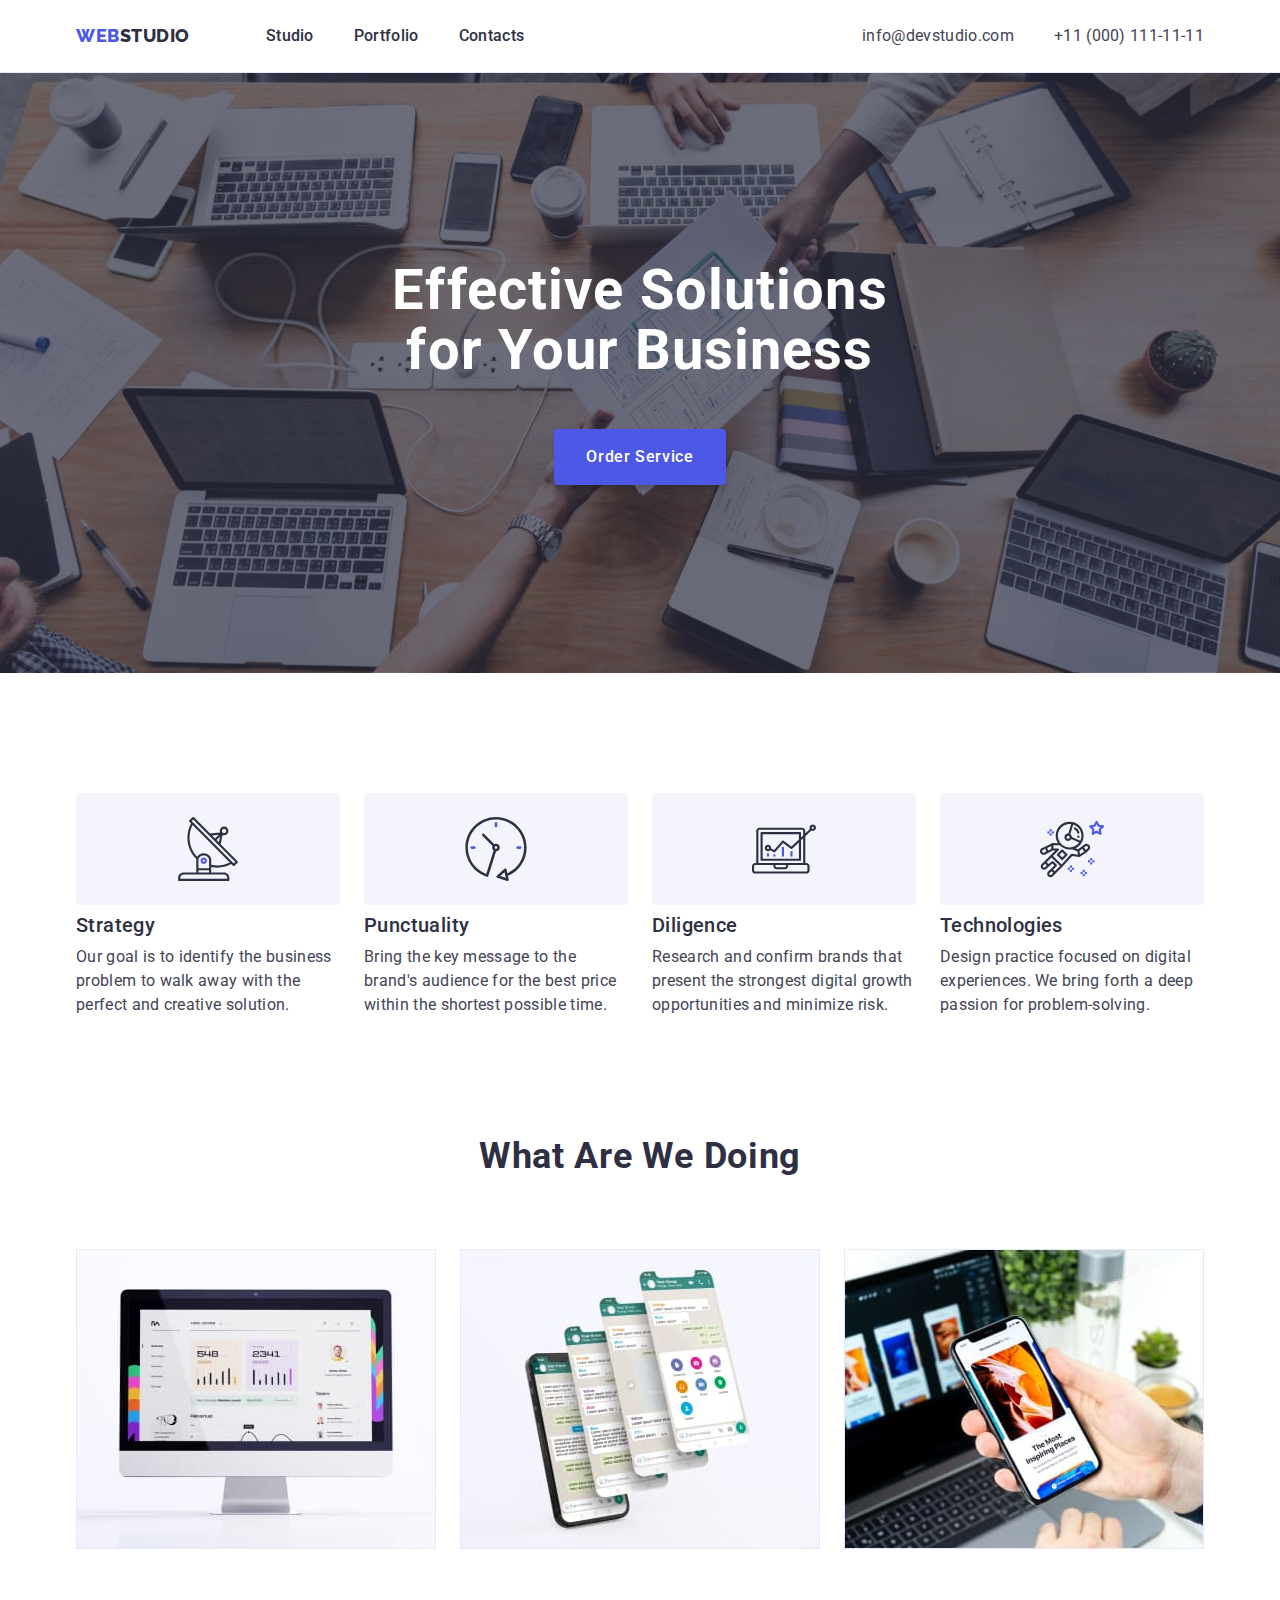
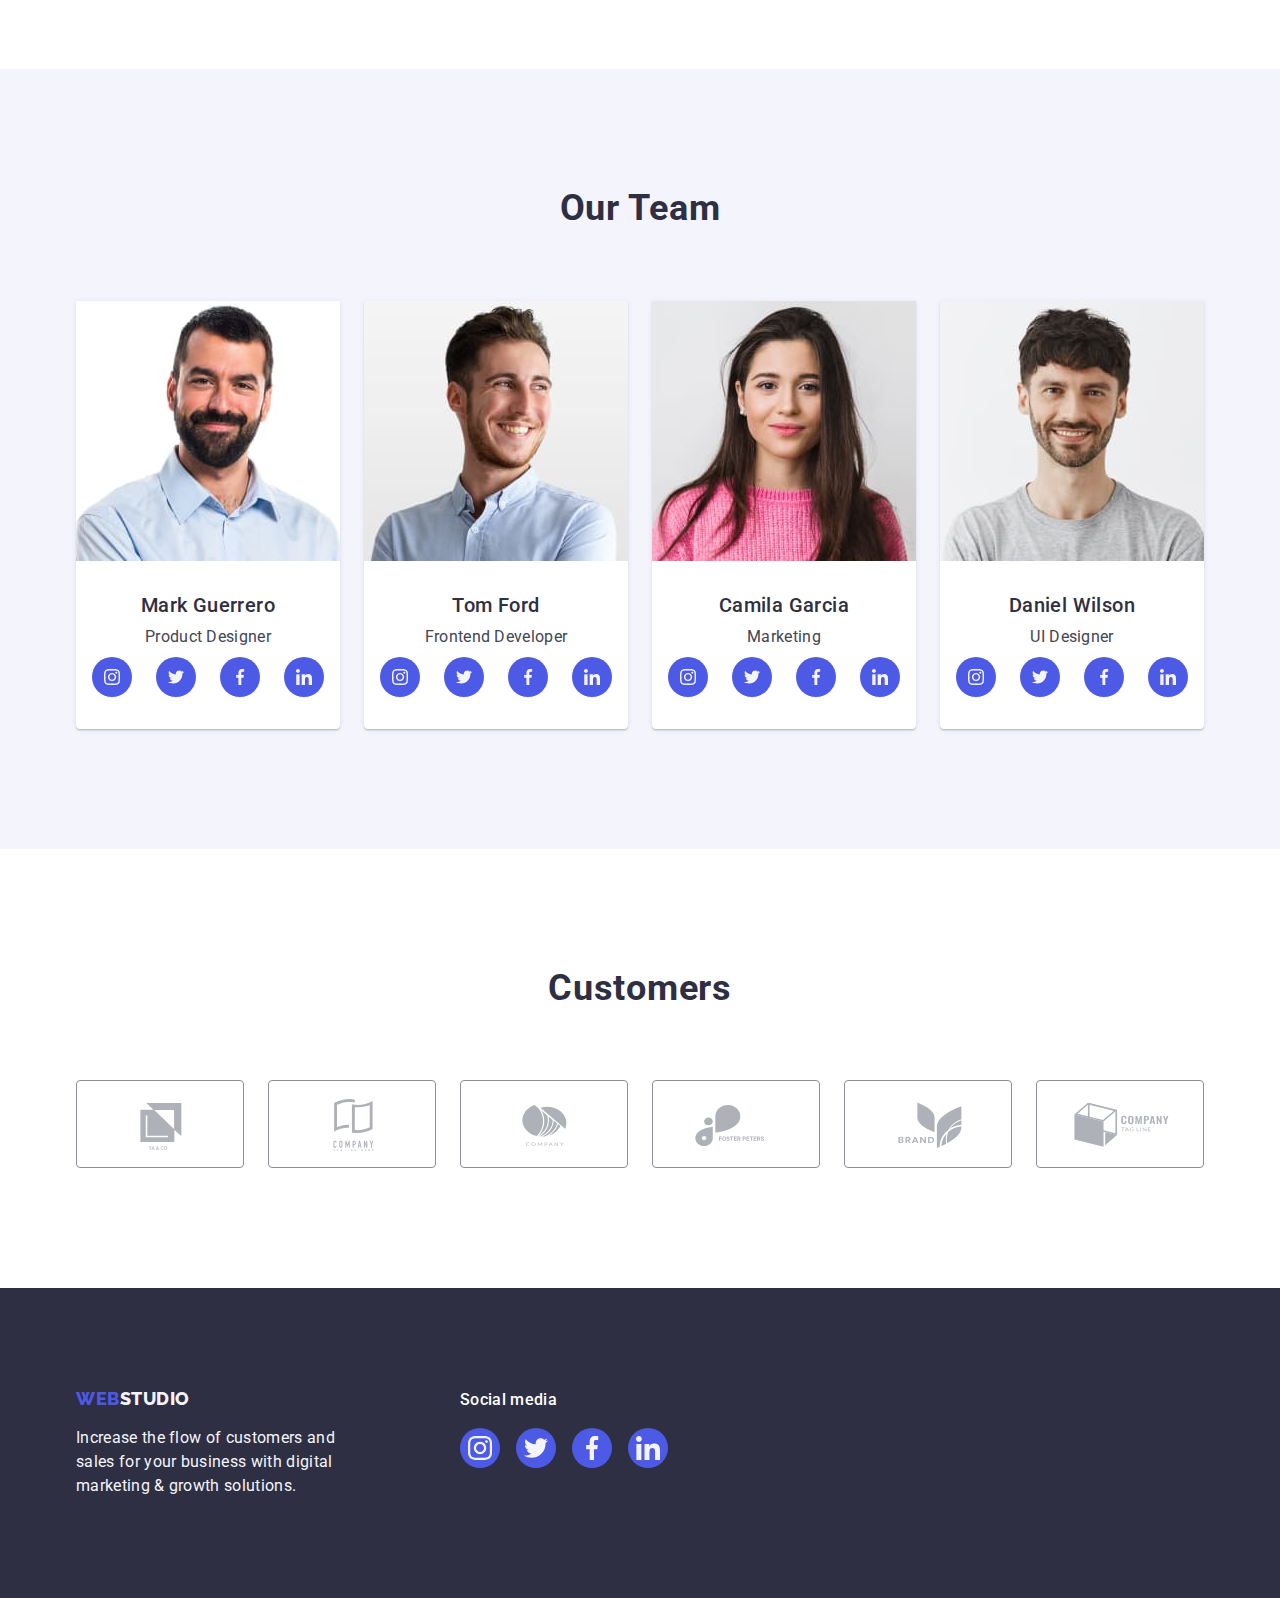
==== index.html @ 77b183e6 "Copy from hw-4" ====
<!DOCTYPE html>
<html lang="en">
  <head>
    <meta charset="UTF-8" />
    <meta http-equiv="X-UA-Compatible" content="IE=edge" />
    <meta name="viewport" content="width=device-width, initial-scale=1.0" />
    <title>WebStudio</title>

    <link rel="icon" type="image/png" sizes="32x32" href="./images/icon/favicon.png" />

    <link rel="preconnect" href="https://fonts.googleapis.com" />
    <link rel="preconnect" href="https://fonts.gstatic.com" crossorigin />
    <link
      href="https://fonts.googleapis.com/css2?family=Raleway:wght@700;800&family=Roboto:wght@400;500;700;900&display=swap"
      rel="stylesheet"
    />

    <link
      rel="stylesheet"
      href="https://cdn.jsdelivr.net/npm/modern-normalize@1.1.0/modern-normalize.min.css"
    />

    <link rel="stylesheet" href="./css/styles.css" />
  </head>
  <body>
    <header class="header-section">
      <div class="container header-section-container">
        <nav class="page-nav">
          <a class="logo-link link" href="./index.html"
            >Web<span class="logo-link-theame-dark">Studio</span></a
          >

          <ul class="menu list">
            <li class="menu-item"><a class="menu-link link" href="./index.html">Studio</a></li>
            <li class="menu-item">
              <a class="menu-link link" href="./portfolio.html">Portfolio</a>
            </li>
            <li class="menu-item"><a class="menu-link link" href="">Contacts</a></li>
          </ul>
        </nav>

        <address class="contacts">
          <ul class="contacts-list list">
            <li class="contacts-item">
              <a class="contacts-link link" href="mailto:info@devstudio.com">info@devstudio.com</a>
            </li>
            <li class="contacts-item">
              <a class="contacts-link link" href="tel:+110001111111">+11 (000) 111-11-11</a>
            </li>
          </ul>
        </address>
      </div>
    </header>

    <main>
      <!-- Hero section -->
      <section class="hero-section">
        <div class="hero-wraper container">
          <h1 class="hero-title">Effective Solutions for Your Business</h1>

          <!-- <div class="hero-wraper"> -->
          <button class="hero-btn" type="button">Order Service</button>
          <!-- </div> -->
        </div>
      </section>

      <!-- About section -->
      <section class="about-section section">
        <div class="container">
          <h2 class="section-title visually-hidden">About</h2>
          <ul class="about-list list">
            <li class="about-item">
              <div class="about-svg-wraper">
                <svg class="about-svg" width="64" height="64">
                  <use href="./images/icon.svg#icon-antenna"></use>
                </svg>
              </div>
              <h3 class="section-item-title">Strategy</h3>
              <p class="section-item-text">
                Our goal is to identify the business problem to walk away with the perfect and
                creative solution.
              </p>
            </li>
            <li class="about-item">
              <div class="about-svg-wraper">
                <svg class="about-svg" width="64" height="64">
                  <use href="./images/icon.svg#icon-clock"></use>
                </svg>
              </div>
              <h3 class="section-item-title">Punctuality</h3>
              <p class="section-item-text">
                Bring the key message to the brand's audience for the best price within the shortest
                possible time.
              </p>
            </li>
            <li class="about-item">
              <div class="about-svg-wraper">
                <svg class="about-svg" width="64" height="64">
                  <use href="./images/icon.svg#icon-diagram"></use>
                </svg>
              </div>
              <h3 class="section-item-title">Diligence</h3>
              <p class="section-item-text">
                Research and confirm brands that present the strongest digital growth opportunities
                and minimize risk.
              </p>
            </li>
            <li class="about-item">
              <div class="about-svg-wraper">
                <svg class="about-svg" width="64" height="64">
                  <use href="./images/icon.svg#icon-astronaut"></use>
                </svg>
              </div>
              <h3 class="section-item-title">Technologies</h3>
              <p class="section-item-text">
                Design practice focused on digital experiences. We bring forth a deep passion for
                problem-solving.
              </p>
            </li>
          </ul>
        </div>
      </section>

      <!-- Work section -->
      <section class="work-section section">
        <div class="container">
          <h2 class="section-title">What are we doing</h2>
          <ul class="work-list list">
            <li class="work-item">
              <img
                class="work-list-img"
                src="./images/work/work1.jpg"
                alt="Work 1"
                width="360"
                height="300"
              />
            </li>
            <li class="work-item">
              <img
                class="work-list-img"
                src="./images/work/work2.jpg"
                alt="Work 2"
                width="360"
                height="300"
              />
            </li>
            <li class="work-item">
              <img
                class="work-list-img"
                src="./images/work/work3.jpg"
                alt="Work 3"
                width="360"
                height="300"
              />
            </li>
          </ul>
        </div>
      </section>

      <!-- Team section -->
      <section class="team-section section">
        <div class="container">
          <h2 class="section-title">Our Team</h2>
          <ul class="team-list list">
            <li class="team-list-item">
              <img
                class="team-list-img"
                src="./images/team/mark.jpg"
                alt="Mark Guerrero"
                width="264"
                height="260"
              />
              <div class="team-content-wraper">
                <h3 class="section-item-title">Mark Guerrero</h3>
                <p class="section-item-text">Product Designer</p>
                <ul class="team-social-list list">
                  <li class="team-social-item">
                    <a class="team-social-link" href="">
                      <svg class="team-social-svg" width="16" height="16">
                        <use href="./images/icon.svg#instagram"></use>
                      </svg>
                    </a>
                  </li>
                  <li class="team-social-item">
                    <a class="team-social-link" href="">
                      <svg class="team-social-svg" width="16" height="16">
                        <use href="./images/icon.svg#twitter"></use>
                      </svg>
                    </a>
                  </li>
                  <li class="team-social-item">
                    <a class="team-social-link" href="">
                      <svg class="team-social-svg" width="16" height="16">
                        <use href="./images/icon.svg#facebook"></use>
                      </svg>
                    </a>
                  </li>
                  <li class="team-social-item">
                    <a class="team-social-link" href="">
                      <svg class="team-social-svg" width="16" height="16">
                        <use href="./images/icon.svg#linkedin"></use>
                      </svg>
                    </a>
                  </li>
                </ul>
              </div>
            </li>
            <li class="team-list-item">
              <img
                class="team-list-img"
                src="./images/team/tom.jpg"
                alt="Tom Ford"
                width="264"
                height="260"
              />
              <div class="team-content-wraper">
                <h3 class="section-item-title">Tom Ford</h3>
                <p class="section-item-text">Frontend Developer</p>
                <ul class="team-social-list list">
                  <li class="team-social-item">
                    <a class="team-social-link" href="">
                      <svg class="team-social-svg" width="16" height="16">
                        <use href="./images/icon.svg#instagram"></use>
                      </svg>
                    </a>
                  </li>
                  <li class="team-social-item">
                    <a class="team-social-link" href="">
                      <svg class="team-social-svg" width="16" height="16">
                        <use href="./images/icon.svg#twitter"></use>
                      </svg>
                    </a>
                  </li>
                  <li class="team-social-item">
                    <a class="team-social-link" href="">
                      <svg class="team-social-svg" width="16" height="16">
                        <use href="./images/icon.svg#facebook"></use>
                      </svg>
                    </a>
                  </li>
                  <li class="team-social-item">
                    <a class="team-social-link" href="">
                      <svg class="team-social-svg" width="16" height="16">
                        <use href="./images/icon.svg#linkedin"></use>
                      </svg>
                    </a>
                  </li>
                </ul>
              </div>
            </li>
            <li class="team-list-item">
              <img
                class="team-list-img"
                src="./images/team/camila.jpg"
                alt="Camila Garcia"
                width="264"
                height="260"
              />
              <div class="team-content-wraper">
                <h3 class="section-item-title">Camila Garcia</h3>
                <p class="section-item-text">Marketing</p>
                <ul class="team-social-list list">
                  <li class="team-social-item">
                    <a class="team-social-link" href="">
                      <svg class="team-social-svg" width="16" height="16">
                        <use href="./images/icon.svg#instagram"></use>
                      </svg>
                    </a>
                  </li>
                  <li class="team-social-item">
                    <a class="team-social-link" href="">
                      <svg class="team-social-svg" width="16" height="16">
                        <use href="./images/icon.svg#twitter"></use>
                      </svg>
                    </a>
                  </li>
                  <li class="team-social-item">
                    <a class="team-social-link" href="">
                      <svg class="team-social-svg" width="16" height="16">
                        <use href="./images/icon.svg#facebook"></use>
                      </svg>
                    </a>
                  </li>
                  <li class="team-social-item">
                    <a class="team-social-link" href="">
                      <svg class="team-social-svg" width="16" height="16">
                        <use href="./images/icon.svg#linkedin"></use>
                      </svg>
                    </a>
                  </li>
                </ul>
              </div>
            </li>
            <li class="team-list-item">
              <img
                class="team-list-img"
                src="./images/team/daniel.jpg"
                alt="Daniel Wilson"
                width="264"
                height="260"
              />
              <div class="team-content-wraper">
                <h3 class="section-item-title">Daniel Wilson</h3>
                <p class="section-item-text">UI Designer</p>
                <ul class="team-social-list list">
                  <li class="team-social-item">
                    <a class="team-social-link" href="">
                      <svg class="team-social-svg" width="16" height="16">
                        <use href="./images/icon.svg#instagram"></use>
                      </svg>
                    </a>
                  </li>
                  <li class="team-social-item">
                    <a class="team-social-link" href="">
                      <svg class="team-social-svg" width="16" height="16">
                        <use href="./images/icon.svg#twitter"></use>
                      </svg>
                    </a>
                  </li>
                  <li class="team-social-item">
                    <a class="team-social-link" href="">
                      <svg class="team-social-svg" width="16" height="16">
                        <use href="./images/icon.svg#facebook"></use>
                      </svg>
                    </a>
                  </li>
                  <li class="team-social-item">
                    <a class="team-social-link" href="">
                      <svg class="team-social-svg" width="16" height="16">
                        <use href="./images/icon.svg#linkedin"></use>
                      </svg>
                    </a>
                  </li>
                </ul>
              </div>
            </li>
          </ul>
        </div>
      </section>

      <!-- Customers -->
      <section class="customers-section section">
        <div class="container">
          <h2 class="section-title">Customers</h2>
          <ul class="customers-list list">
            <li class="customers-item">
              <a class="customers-link link" href="">
                <svg class="customers-svg" width="104" height="56">
                  <use href="./images/icon.svg#icon-client1"></use>
                </svg>
              </a>
            </li>
            <li class="customers-item">
              <a class="customers-link link" href="">
                <svg class="customers-svg" width="104" height="56">
                  <use href="./images/icon.svg#icon-client2"></use>
                </svg>
              </a>
            </li>
            <li class="customers-item">
              <a class="customers-link link" href="">
                <svg class="customers-svg" width="104" height="56">
                  <use href="./images/icon.svg#icon-client3"></use>
                </svg>
              </a>
            </li>
            <li class="customers-item">
              <a class="customers-link link" href="">
                <svg class="customers-svg" width="104" height="56">
                  <use href="./images/icon.svg#icon-client4"></use>
                </svg>
              </a>
            </li>
            <li class="customers-item">
              <a class="customers-link link" href="">
                <svg class="customers-svg" width="104" height="56">
                  <use href="./images/icon.svg#icon-client5"></use>
                </svg>
              </a>
            </li>
            <li class="customers-item">
              <a class="customers-link link" href="">
                <svg class="customers-svg" width="104" height="56">
                  <use href="./images/icon.svg#icon-client6"></use>
                </svg>
              </a>
            </li>
          </ul>
        </div>
      </section>
    </main>

    <!-- Footer section -->
    <footer class="footer-section">
      <div class="footer-container container">
        <div class="footer-left-side">
          <a class="logo-link link" href="./index.html"
            >Web<span class="logo-link-theame-light">Studio</span></a
          >
          <p class="footer-text">
            Increase the flow of customers and sales for your business with digital marketing &
            growth solutions.
          </p>
        </div>

        <div class="footer-right-side">
          <p class="footer-social-title">Social media</p>
          <ul class="team-social-list list">
            <li class="team-social-item">
              <a class="team-social-link" href="">
                <svg class="team-social-svg" width="24" height="24">
                  <use href="./images/icon.svg#instagram"></use>
                </svg>
              </a>
            </li>
            <li class="team-social-item">
              <a class="team-social-link" href="">
                <svg class="team-social-svg" width="24" height="24">
                  <use href="./images/icon.svg#twitter"></use>
                </svg>
              </a>
            </li>
            <li class="team-social-item">
              <a class="team-social-link" href="">
                <svg class="team-social-svg" width="24" height="24">
                  <use href="./images/icon.svg#facebook"></use>
                </svg>
              </a>
            </li>
            <li class="team-social-item">
              <a class="team-social-link" href="">
                <svg class="team-social-svg" width="24" height="24">
                  <use href="./images/icon.svg#linkedin"></use>
                </svg>
              </a>
            </li>
          </ul>
        </div>
      </div>
    </footer>
  </body>
</html>
---- css/styles.css ----
:root {
  --general-font-color: #434455;
  --white-color: #ffffff;
  --dark-color: #2e2f42;
  --light-color: #f4f4fd;
  --link-color: hsl(235, 75%, 60%);
  --link-active-color: #404bbf;
  --border-light: #e7e9fc;
}

body {
  min-width: 1158px;
  font-family: 'Roboto', sans-serif;
  color: var(--general-font-color);
  background-color: var(--white-color);
}

h1,
h2,
h3,
h4,
p {
  margin-top: 0;
  margin-bottom: 0;
}

ul,
ol {
  margin-top: 0;
  margin-bottom: 0;
  padding-left: 0;
}

button {
  cursor: pointer;
}

img {
  display: block;
}

/* ======================= Utilites ========================== */

.list {
  list-style: none;
}

.link {
  text-decoration: none;
}

.section {
  padding-top: 120px;
  padding-bottom: 120px;
}

.container {
  width: 1158px;
  margin-left: auto;
  margin-right: auto;
  padding-left: 15px;
  padding-right: 15px;
}

.visually-hidden {
  position: absolute;
  width: 1px;
  height: 1px;
  margin: -1px;
  border: 0;
  padding: 0;
  white-space: nowrap;
  clip-path: inset(100%);
  clip: rect(0 0 0 0);
  overflow: hidden;
}

/* ======================= /Utilites ========================== */
/* ======================= Components section ========================== */

.logo-link {
  font-family: 'Raleway', sans-serif;
  font-weight: 800;
  font-size: 18px;
  line-height: 1.17;
  letter-spacing: 0.03em;
  text-transform: uppercase;
  color: var(--link-color);
  margin-right: 76px;
}

.logo-link-theame-dark {
  color: var(--dark-color);
}

.logo-link-theame-light {
  color: var(--light-color);
}

.section-title {
  font-weight: 700;
  font-size: 36px;
  line-height: 1.11;
  letter-spacing: 0.02em;
  text-align: center;
  text-transform: capitalize;
  color: var(--dark-color);
  margin-bottom: 72px;
}

.section-item-title {
  font-weight: 500;
  font-size: 20px;
  line-height: 1.2;
  letter-spacing: 0.02em;
  color: var(--dark-color);
  margin-bottom: 8px;
}

.section-item-text {
  font-size: 16px;
  line-height: 1.5;
  letter-spacing: 0.02em;
  color: var(--general-font-color);
}

/* ======================= /Components section ========================== */

/* ======================= Header section ========================== */

.header-section {
  padding-top: 24px;
  padding-bottom: 24px;
  border-bottom: 1px solid #e7e9fc;
  box-shadow: 0px 2px 1px rgba(46, 47, 66, 0.08), 0px 1px 1px rgba(46, 47, 66, 0.16),
    0px 1px 6px rgba(46, 47, 66, 0.08);
}

.header-section-container {
  display: flex;
  align-items: center;
  justify-content: space-between;
}

.page-nav {
  display: flex;
  align-items: center;
}

.menu {
  display: flex;
  align-items: center;
}

.menu-item:not(:last-child) {
  margin-right: 40px;
}

.contacts-item:not(:last-child) {
  margin-right: 40px;
}

.menu-link {
  font-weight: 500;
  font-size: 16px;
  line-height: 1.5;
  letter-spacing: 0.02em;
  color: var(--dark-color);
}

.menu-link:hover,
.menu-link:focus {
  color: var(--link-active-color);
}

.contacts {
  font-style: normal;
}

.contacts-list {
  display: flex;
  align-items: center;
}

.contacts-link {
  font-style: normal;
  font-size: 16px;
  line-height: 1.5;
  letter-spacing: 0.02em;
  color: var(--general-font-color);
}

.contacts-link:hover,
.contacts-link:focus {
  color: var(--link-active-color);
}

/* ======================= /Header section ========================== */

/* ======================= Hero section ========================== */
.hero-section {
  /* background-color: var(--dark-color); */
  background-image: linear-gradient(rgba(46, 47, 66, 0.7), rgba(46, 47, 66, 0.7)),
    url('../images/hero/bg.jpg');
  background-size: cover;
  background-position: center;
  background-repeat: no-repeat;
  padding-top: 188px;
  padding-bottom: 188px;
  max-width: 1440px;
  margin-left: auto;
  margin-right: auto;
}

.hero-wraper {
  text-align: center;
}

.hero-title {
  width: 496px;
  font-weight: 700;
  font-size: 56px;
  line-height: 1.07;
  /* text-align: center; */
  letter-spacing: 0.02em;
  color: var(--white-color);
  margin-bottom: 48px;
  margin-left: auto;
  margin-right: auto;
}

.hero-btn {
  font-family: 'Roboto', sans-serif;
  font-weight: 500;
  font-size: 16px;
  line-height: 1.5;
  letter-spacing: 0.04em;
  cursor: pointer;
  padding: 16px 32px;
  background-color: var(--link-color);
  color: var(--white-color);

  box-shadow: 0px 4px 4px rgba(0, 0, 0, 0.15);
  border-radius: 4px;
  border: 0;
  margin-left: auto;
  margin-right: auto;
}

.hero-btn:hover,
.hero-btn:focus {
  background-color: var(--link-active-color);
}

/* ======================= /Hero section ========================== */

/* ======================= About section ========================== */
.about-section {
  background-color: var(--white-color);
}

.about-list {
  display: flex;
  gap: 24px;
}

.about-item {
  flex-basis: calc((100% - 72px) / 4);
}

.about-svg-wraper {
  background: #f4f4fd;
  border-radius: 4px;
  height: 112px;
  margin-bottom: 8px;
  display: flex;
  justify-content: center;
  align-items: center;
}

.about-svg {
  height: 64px;
  margin-left: auto;
  margin-right: auto;
}

/* ======================= /About section ========================== */

/* ======================= Work section ========================== */
.work-section {
  background-color: var(--white-color);
  padding-top: 0;
}

.work-list {
  display: flex;
  gap: 24px;
  align-items: center;
}

.work-item {
  flex-basis: calc((100% - 48px) / 3);
}

/* ======================= /Work section ========================== */

/* ======================= Team section ========================== */

.team-section {
  background-color: var(--light-color);
}

.team-list {
  display: flex;
  gap: 24px;
  align-items: center;
}

.team-list-item {
  background-color: var(--white-color);
  box-shadow: 0px 1px 6px rgba(46, 47, 66, 0.08), 0px 1px 1px rgba(46, 47, 66, 0.16),
    0px 2px 1px rgba(46, 47, 66, 0.08);
  border-radius: 0px 0px 4px 4px;
  flex-basis: calc((100% - 72px) / 4);
}

.team-content-wraper {
  padding-top: 32px;
  padding-bottom: 32px;
}

.team-list-item .section-item-title,
.team-list-item .section-item-text {
  text-align: center;
}

.team-social-list {
  margin-top: 8px;
  display: flex;
  gap: 24px;
  justify-content: center;
}

.team-social-item {
}

.team-social-link {
  background-color: #4d5ae5;
  border-radius: 50%;
  display: flex;
  justify-content: center;
  align-items: center;
  width: 40px;
  height: 40px;
}

.team-social-svg {
  fill: var(--light-color);
}

.team-social-link:hover,
.team-social-link:focus {
  background-color: #404bbf;
}

/* ======================= /Team section ========================== */

/* ======================= Portfolio section ========================== */

.portfolio-section {
  text-align: center;
  padding-top: 96px;
  padding-bottom: 120px;
}

.portfolio-menu {
  display: flex;
  justify-content: center;
  gap: 24px;
  margin-bottom: 72px;
}

.portfolio-menu-button {
  font-family: 'Roboto', sans-serif;
  font-weight: 500;
  font-size: 16px;
  line-height: 1.5;
  letter-spacing: 0.04em;
  color: var(--link-color);

  padding: 12px 24px;
  background: var(--light-color);
  border: 1px solid var(--border-light);
  border-radius: 4px;
  cursor: pointer;
}

.portfolio-menu-button:hover,
.portfolio-menu-button:focus {
  background: var(--link-active-color);
  color: var(--white-color);
  border: 1px solid var(--link-active-color);
  box-shadow: 0px 3px 1px rgba(0, 0, 0, 0.1), 0px 2px 1px rgba(0, 0, 0, 0.08),
    0px 2px 2px rgba(0, 0, 0, 0.12);
}

.portfolio-list {
  display: flex;
  justify-content: center;
  flex-wrap: wrap;
  gap: 24px;
}

.portfolio-item {
  flex-basis: calc((100% - 72px) / 4);
}

.portfolio-item-link {
  display: block;
}

.portfolio-item-link:hover,
.portfolio-item-link:focus {
  box-shadow: 0px 1px 6px rgba(46, 47, 66, 0.08), 0px 1px 1px rgba(46, 47, 66, 0.16),
    0px 2px 1px rgba(46, 47, 66, 0.08);
}

.portfolio-content-wraper {
  border-left: 1px solid var(--border-light);
  border-right: 1px solid var(--border-light);
  border-bottom: 1px solid var(--border-light);
  text-align: left;
  padding-top: 32px;
  padding-bottom: 32px;
  padding-left: 16px;
}
/* ======================= /Portfolio section ========================== */

/* ======================= Customers section ========================== */
.customers-list {
  display: flex;
  justify-content: center;
  gap: 24px;
}

.customers-section .section-title {
  line-height: 1.1;
}

.customers-item {
  flex-basis: calc((100% - 120px) / 6);
  height: 88px;
}

.customers-link {
  border: 1px solid #8e8f99;
  border-radius: 4px;
  width: 100%;
  height: 100%;
  display: flex;
  justify-content: center;
  align-items: center;
  color: #afb1b8;
}

.customers-link:hover,
.customers-link:focus {
  border: 1px solid var(--link-active-color);
  color: var(--link-active-color);
}

.customers-svg {
  width: 104px;
  height: 56px;
  fill: currentColor;
}

.customers-link:hover .customers-svg,
.customers-link:focus .customers-svg {
  fill: currentColor;
}

/* ======================= Customers section ========================== */

/* ======================= Footer section ========================== */

.footer-container {
  display: flex;
  align-items: baseline;
  gap: 120px;
}

/* .footer-right-side {
  margin-left: 120px;
} */

.footer-section {
  background-color: var(--dark-color);
  padding-top: 100px;
  padding-bottom: 100px;
}

.footer-text {
  width: 264px;
  margin-top: 16px;
  font-size: 16px;
  line-height: 1.5;
  letter-spacing: 0.02em;
  color: var(--light-color);
}

.footer-social-title {
  font-weight: 500;
  font-size: 16px;
  line-height: 1.5;
  letter-spacing: 0.02em;
  color: var(--white-color);
  margin-bottom: 16px;
}

.footer-section .team-social-list {
  margin-top: 8px;
  gap: 16px;
}

.footer-section .team-social-item {
}

.footer-section .team-social-link {
  background-color: #4d5ae5;
}

.footer-section .team-social-svg {
  fill: var(--light-color);
}

.footer-section .team-social-link:hover,
.footer-section .team-social-link:focus {
  background-color: #31d0aa;
}

/* ======================= /Footer section ========================== */
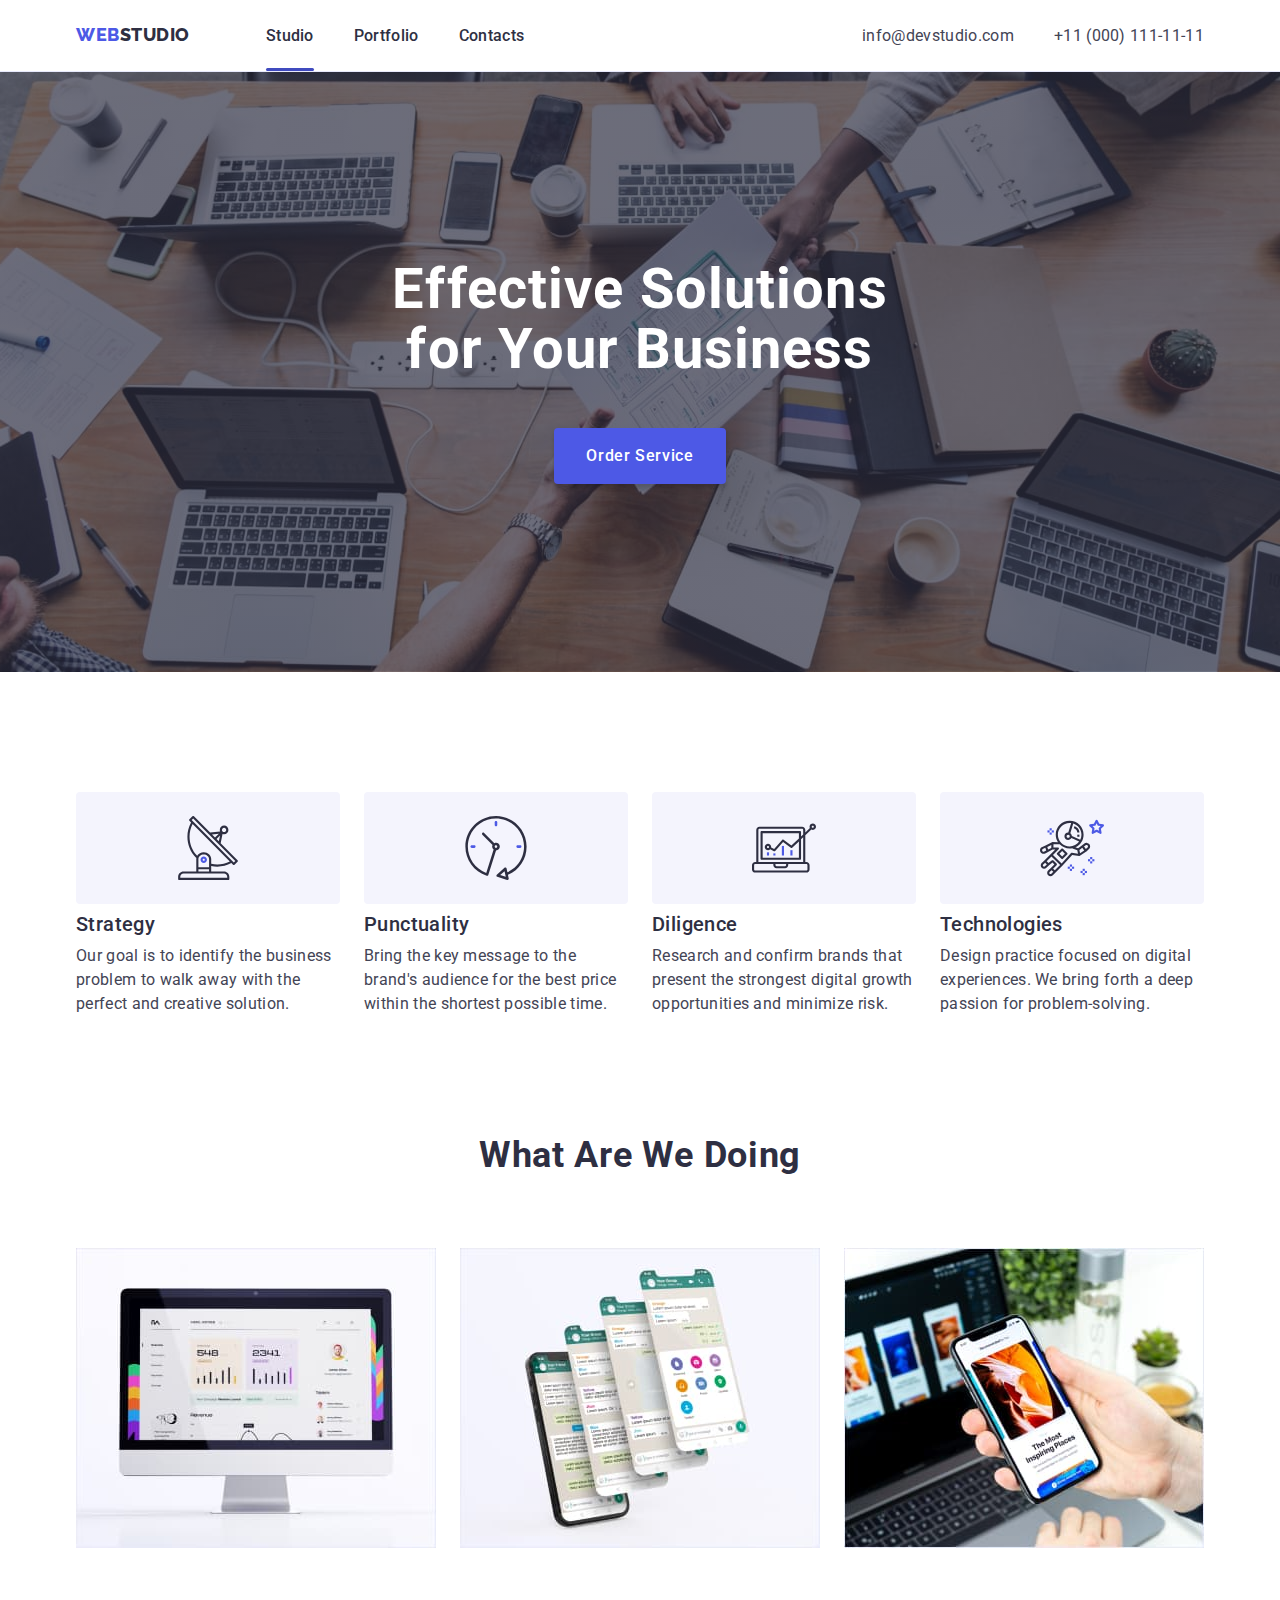
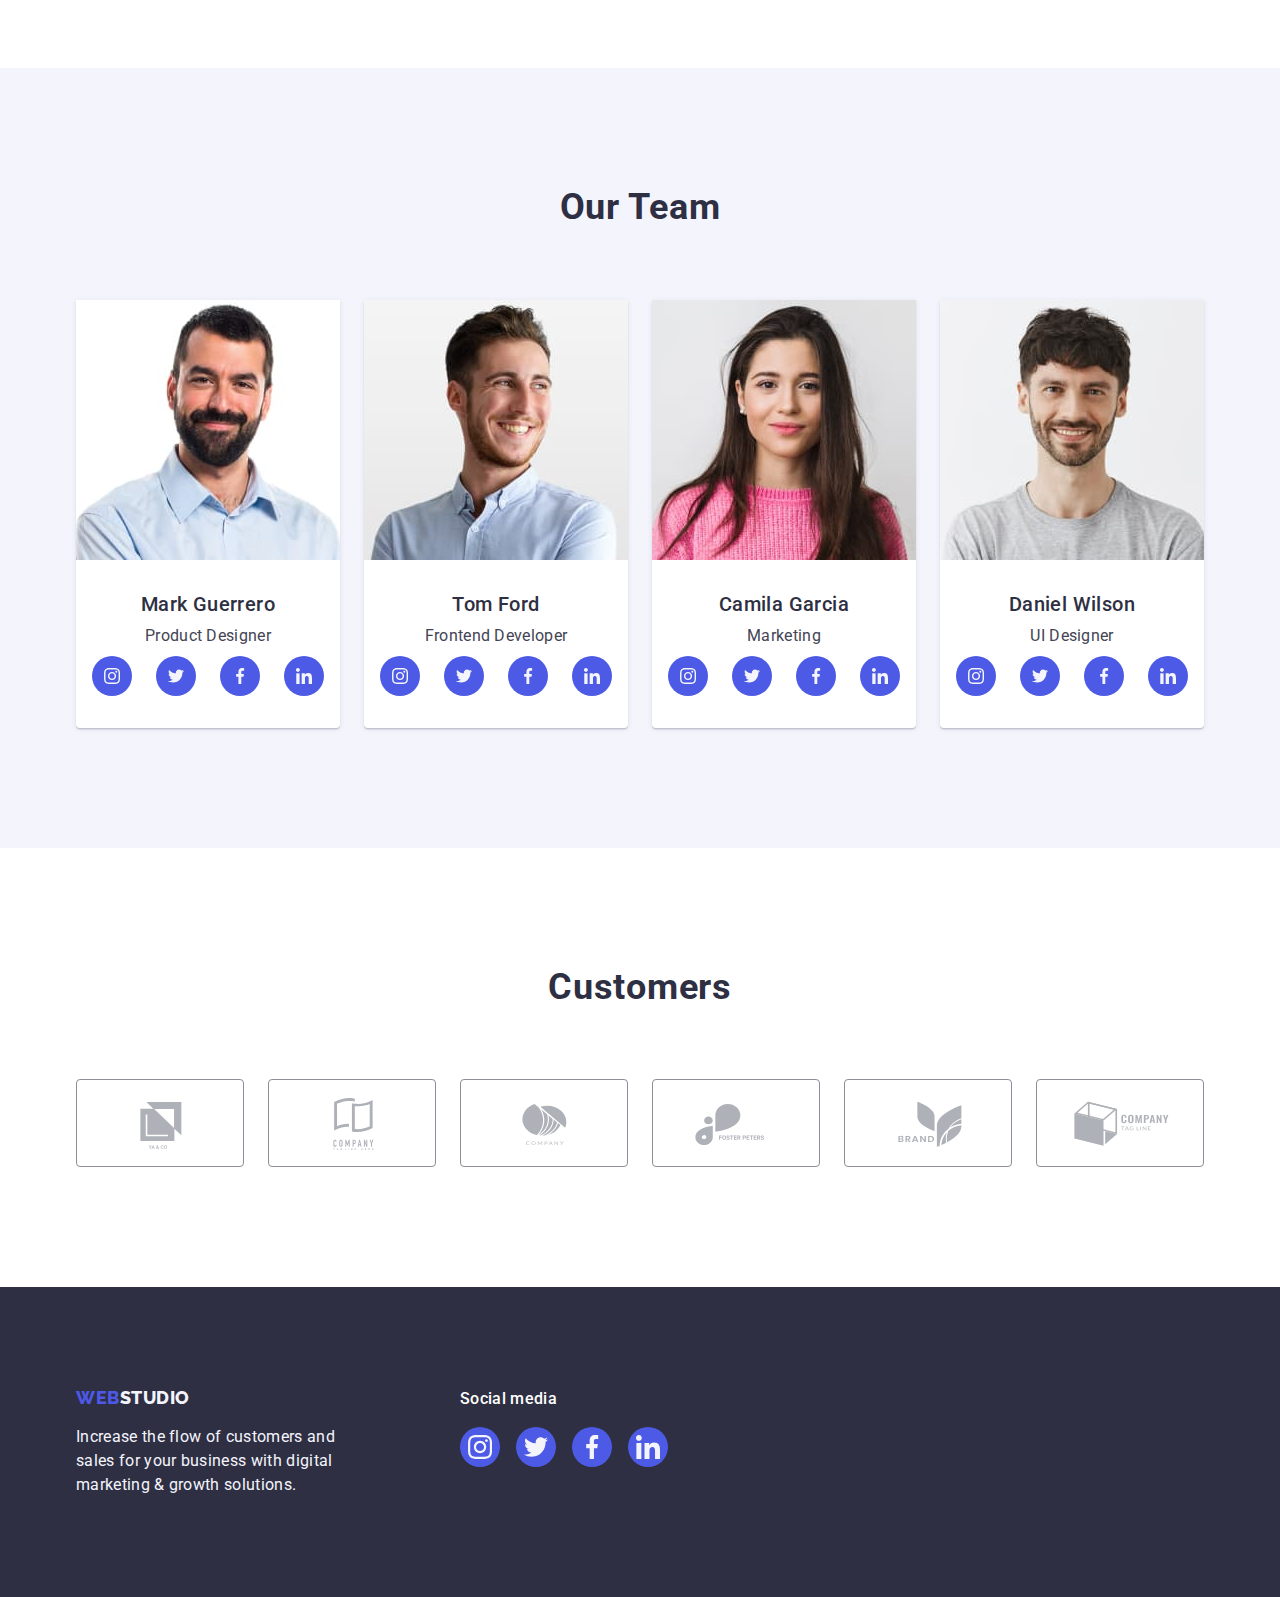
==== commit 0a98aa68: "Add efects" ====
--- a/index.html
+++ b/index.html
@@ -31,7 +31,9 @@
           >
 
           <ul class="menu list">
-            <li class="menu-item"><a class="menu-link link" href="./index.html">Studio</a></li>
+            <li class="menu-item">
+              <a class="menu-link link active" href="./index.html">Studio</a>
+            </li>
             <li class="menu-item">
               <a class="menu-link link" href="./portfolio.html">Portfolio</a>
             </li>
@@ -59,7 +61,7 @@
           <h1 class="hero-title">Effective Solutions for Your Business</h1>
 
           <!-- <div class="hero-wraper"> -->
-          <button class="hero-btn" type="button">Order Service</button>
+          <button class="hero-btn btn" type="button" data-modal-open>Order Service</button>
           <!-- </div> -->
         </div>
       </section>
@@ -175,28 +177,28 @@
                 <p class="section-item-text">Product Designer</p>
                 <ul class="team-social-list list">
                   <li class="team-social-item">
-                    <a class="team-social-link" href="">
+                    <a class="team-social-link link" href="">
                       <svg class="team-social-svg" width="16" height="16">
                         <use href="./images/icon.svg#instagram"></use>
                       </svg>
                     </a>
                   </li>
                   <li class="team-social-item">
-                    <a class="team-social-link" href="">
+                    <a class="team-social-link link" href="">
                       <svg class="team-social-svg" width="16" height="16">
                         <use href="./images/icon.svg#twitter"></use>
                       </svg>
                     </a>
                   </li>
                   <li class="team-social-item">
-                    <a class="team-social-link" href="">
+                    <a class="team-social-link link" href="">
                       <svg class="team-social-svg" width="16" height="16">
                         <use href="./images/icon.svg#facebook"></use>
                       </svg>
                     </a>
                   </li>
                   <li class="team-social-item">
-                    <a class="team-social-link" href="">
+                    <a class="team-social-link link" href="">
                       <svg class="team-social-svg" width="16" height="16">
                         <use href="./images/icon.svg#linkedin"></use>
                       </svg>
@@ -218,28 +220,28 @@
                 <p class="section-item-text">Frontend Developer</p>
                 <ul class="team-social-list list">
                   <li class="team-social-item">
-                    <a class="team-social-link" href="">
+                    <a class="team-social-link link" href="">
                       <svg class="team-social-svg" width="16" height="16">
                         <use href="./images/icon.svg#instagram"></use>
                       </svg>
                     </a>
                   </li>
                   <li class="team-social-item">
-                    <a class="team-social-link" href="">
+                    <a class="team-social-link link" href="">
                       <svg class="team-social-svg" width="16" height="16">
                         <use href="./images/icon.svg#twitter"></use>
                       </svg>
                     </a>
                   </li>
                   <li class="team-social-item">
-                    <a class="team-social-link" href="">
+                    <a class="team-social-link link" href="">
                       <svg class="team-social-svg" width="16" height="16">
                         <use href="./images/icon.svg#facebook"></use>
                       </svg>
                     </a>
                   </li>
                   <li class="team-social-item">
-                    <a class="team-social-link" href="">
+                    <a class="team-social-link link" href="">
                       <svg class="team-social-svg" width="16" height="16">
                         <use href="./images/icon.svg#linkedin"></use>
                       </svg>
@@ -261,28 +263,28 @@
                 <p class="section-item-text">Marketing</p>
                 <ul class="team-social-list list">
                   <li class="team-social-item">
-                    <a class="team-social-link" href="">
+                    <a class="team-social-link link" href="">
                       <svg class="team-social-svg" width="16" height="16">
                         <use href="./images/icon.svg#instagram"></use>
                       </svg>
                     </a>
                   </li>
                   <li class="team-social-item">
-                    <a class="team-social-link" href="">
+                    <a class="team-social-link link" href="">
                       <svg class="team-social-svg" width="16" height="16">
                         <use href="./images/icon.svg#twitter"></use>
                       </svg>
                     </a>
                   </li>
                   <li class="team-social-item">
-                    <a class="team-social-link" href="">
+                    <a class="team-social-link link" href="">
                       <svg class="team-social-svg" width="16" height="16">
                         <use href="./images/icon.svg#facebook"></use>
                       </svg>
                     </a>
                   </li>
                   <li class="team-social-item">
-                    <a class="team-social-link" href="">
+                    <a class="team-social-link link" href="">
                       <svg class="team-social-svg" width="16" height="16">
                         <use href="./images/icon.svg#linkedin"></use>
                       </svg>
@@ -304,28 +306,28 @@
                 <p class="section-item-text">UI Designer</p>
                 <ul class="team-social-list list">
                   <li class="team-social-item">
-                    <a class="team-social-link" href="">
+                    <a class="team-social-link link" href="">
                       <svg class="team-social-svg" width="16" height="16">
                         <use href="./images/icon.svg#instagram"></use>
                       </svg>
                     </a>
                   </li>
                   <li class="team-social-item">
-                    <a class="team-social-link" href="">
+                    <a class="team-social-link link" href="">
                       <svg class="team-social-svg" width="16" height="16">
                         <use href="./images/icon.svg#twitter"></use>
                       </svg>
                     </a>
                   </li>
                   <li class="team-social-item">
-                    <a class="team-social-link" href="">
+                    <a class="team-social-link link" href="">
                       <svg class="team-social-svg" width="16" height="16">
                         <use href="./images/icon.svg#facebook"></use>
                       </svg>
                     </a>
                   </li>
                   <li class="team-social-item">
-                    <a class="team-social-link" href="">
+                    <a class="team-social-link link" href="">
                       <svg class="team-social-svg" width="16" height="16">
                         <use href="./images/icon.svg#linkedin"></use>
                       </svg>
@@ -407,28 +409,28 @@
           <p class="footer-social-title">Social media</p>
           <ul class="team-social-list list">
             <li class="team-social-item">
-              <a class="team-social-link" href="">
+              <a class="team-social-link link" href="">
                 <svg class="team-social-svg" width="24" height="24">
                   <use href="./images/icon.svg#instagram"></use>
                 </svg>
               </a>
             </li>
             <li class="team-social-item">
-              <a class="team-social-link" href="">
+              <a class="team-social-link link" href="">
                 <svg class="team-social-svg" width="24" height="24">
                   <use href="./images/icon.svg#twitter"></use>
                 </svg>
               </a>
             </li>
             <li class="team-social-item">
-              <a class="team-social-link" href="">
+              <a class="team-social-link link" href="">
                 <svg class="team-social-svg" width="24" height="24">
                   <use href="./images/icon.svg#facebook"></use>
                 </svg>
               </a>
             </li>
             <li class="team-social-item">
-              <a class="team-social-link" href="">
+              <a class="team-social-link link" href="">
                 <svg class="team-social-svg" width="24" height="24">
                   <use href="./images/icon.svg#linkedin"></use>
                 </svg>
@@ -438,5 +440,17 @@
         </div>
       </div>
     </footer>
+
+    <div class="backdrop is-hidden" data-modal>
+      <div class="modal">
+        <button type="button" class="close-modal" data-modal-close>
+          <svg class="close-modal-icon" width="8" height="8">
+            <use href="./images/icon.svg#icon-close"></use>
+          </svg>
+        </button>
+      </div>
+    </div>
+
+    <script src="./js/modal.js"></script>
   </body>
 </html>
--- a/css/styles.css
+++ b/css/styles.css
@@ -9,8 +9,9 @@
 }
 
 body {
-  min-width: 1158px;
+  /* min-width: 1158px; */
   font-family: 'Roboto', sans-serif;
+  letter-spacing: 0.02em;
   color: var(--general-font-color);
   background-color: var(--white-color);
 }
@@ -37,6 +38,8 @@
 
 img {
   display: block;
+  max-width: 100%;
+  height: auto;
 }
 
 /* ======================= Utilites ========================== */
@@ -47,6 +50,29 @@
 
 .link {
   text-decoration: none;
+  transition: color 250ms cubic-bezier(0.4, 0, 0.2, 1),
+    border-color 250ms cubic-bezier(0.4, 0, 0.2, 1),
+    background-color 250ms cubic-bezier(0.4, 0, 0.2, 1),
+    box-shadow 250ms cubic-bezier(0.4, 0, 0.2, 1);
+}
+
+.link:hover,
+.link:focus {
+  transition: color 250ms cubic-bezier(0.4, 0, 0.2, 1),
+    border-color 250ms cubic-bezier(0.4, 0, 0.2, 1),
+    background-color 250ms cubic-bezier(0.4, 0, 0.2, 1),
+    box-shadow 250ms cubic-bezier(0.4, 0, 0.2, 1);
+}
+
+.btn {
+  transition: background-color 250ms cubic-bezier(0.4, 0, 0.2, 1),
+    box-shadow 250ms cubic-bezier(0.4, 0, 0.2, 1);
+}
+
+.btn:hover,
+.btn:focus {
+  transition: background-color 250ms cubic-bezier(0.4, 0, 0.2, 1),
+    box-shadow 250ms cubic-bezier(0.4, 0, 0.2, 1);
 }
 
 .section {
@@ -60,6 +86,7 @@
   margin-right: auto;
   padding-left: 15px;
   padding-right: 15px;
+  /* outline: 1px solid rgb(240, 139, 240); */
 }
 
 .visually-hidden {
@@ -130,7 +157,7 @@
 
 .header-section {
   padding-top: 24px;
-  padding-bottom: 24px;
+  padding-bottom: 0px;
   border-bottom: 1px solid #e7e9fc;
   box-shadow: 0px 2px 1px rgba(46, 47, 66, 0.08), 0px 1px 1px rgba(46, 47, 66, 0.16),
     0px 1px 6px rgba(46, 47, 66, 0.08);
@@ -138,18 +165,18 @@
 
 .header-section-container {
   display: flex;
-  align-items: center;
+  align-items: baseline;
   justify-content: space-between;
 }
 
 .page-nav {
   display: flex;
-  align-items: center;
+  align-items: baseline;
 }
 
 .menu {
   display: flex;
-  align-items: center;
+  align-items: baseline;
 }
 
 .menu-item:not(:last-child) {
@@ -166,6 +193,16 @@
   line-height: 1.5;
   letter-spacing: 0.02em;
   color: var(--dark-color);
+}
+
+.active::after {
+  content: '';
+  display: block;
+  width: 100%;
+  height: 3px;
+  margin-top: 20px;
+  border-radius: 2px;
+  background-color: #404bbf;
 }
 
 .menu-link:hover,
@@ -346,6 +383,7 @@
 
 .team-social-link {
   background-color: #4d5ae5;
+  color: var(--light-color);
   border-radius: 50%;
   display: flex;
   justify-content: center;
@@ -355,7 +393,7 @@
 }
 
 .team-social-svg {
-  fill: var(--light-color);
+  fill: currentColor;
 }
 
 .team-social-link:hover,
@@ -380,7 +418,7 @@
   margin-bottom: 72px;
 }
 
-.portfolio-menu-button {
+.portfolio-menu-btn {
   font-family: 'Roboto', sans-serif;
   font-weight: 500;
   font-size: 16px;
@@ -395,8 +433,8 @@
   cursor: pointer;
 }
 
-.portfolio-menu-button:hover,
-.portfolio-menu-button:focus {
+.portfolio-menu-btn:hover,
+.portfolio-menu-btn:focus {
   background: var(--link-active-color);
   color: var(--white-color);
   border: 1px solid var(--link-active-color);
@@ -412,7 +450,7 @@
 }
 
 .portfolio-item {
-  flex-basis: calc((100% - 72px) / 4);
+  flex-basis: calc((100% - 48px) / 3);
 }
 
 .portfolio-item-link {
@@ -423,6 +461,12 @@
 .portfolio-item-link:focus {
   box-shadow: 0px 1px 6px rgba(46, 47, 66, 0.08), 0px 1px 1px rgba(46, 47, 66, 0.16),
     0px 2px 1px rgba(46, 47, 66, 0.08);
+}
+
+.portfolio-item-link:hover .portfolio-item-overlay,
+.portfolio-item-link:focus .portfolio-item-overlay {
+  transform: translate(0, 0);
+  transition: transform 250ms cubic-bezier(0.4, 0, 0.2, 1);
 }
 
 .portfolio-content-wraper {
@@ -434,6 +478,27 @@
   padding-bottom: 32px;
   padding-left: 16px;
 }
+
+.portfolio-item-img-wrapper {
+  position: relative;
+  overflow: hidden;
+}
+
+.portfolio-item-overlay {
+  position: absolute;
+  left: 0;
+  top: 0;
+  width: 100%;
+  height: 100%;
+  padding: 40px 32px;
+  /* overflow-y: scroll; */
+  transform: translate(0, 100%);
+  font-size: 16px;
+  line-height: 1.5;
+  text-align: left;
+  background-color: rgba(77, 90, 229, 0.9);
+  color: #f4f4fd;
+}
 /* ======================= /Portfolio section ========================== */
 
 /* ======================= Customers section ========================== */
@@ -540,3 +605,63 @@
 }
 
 /* ======================= /Footer section ========================== */
+
+/* ======================= /Modal ========================== */
+
+.backdrop {
+  position: absolute;
+  left: 0;
+  top: 0;
+  width: 100%;
+  height: 100%;
+  background-color: rgba(46, 47, 66, 0.4);
+  transition: opacity 500ms cubic-bezier(0.4, 0, 0.2, 1),
+    visibility 500ms cubic-bezier(0.4, 0, 0.2, 1);
+}
+
+.modal {
+  position: relative;
+  width: 408px;
+  height: 576px;
+  margin-left: auto;
+  margin-right: auto;
+  margin-top: 88px;
+  background-color: var(--white-color);
+  transition: scale 500ms cubic-bezier(0.4, 0, 0.2, 1);
+}
+
+.close-modal {
+  position: absolute;
+  display: flex;
+  justify-content: center;
+  align-items: center;
+  right: 0;
+  top: 0;
+  width: 24px;
+  height: 24px;
+  margin-right: 24px;
+  margin-top: 24px;
+  background: #e7e9fc;
+  border-radius: 50%;
+  color: var(--dark-color);
+  border: 1px solid rgba(0, 0, 0, 0.1);
+}
+
+.close-modal-icon {
+  fill: currentColor;
+}
+
+.is-hidden {
+  visibility: hidden;
+  opacity: 0;
+  pointer-events: none;
+  transition: opacity 500ms cubic-bezier(0.4, 0, 0.2, 1),
+    visibility 500ms cubic-bezier(0.4, 0, 0.2, 1);
+}
+
+.is-hidden .modal {
+  scale: 50%;
+  transition: scale 500ms cubic-bezier(0.4, 0, 0.2, 1);
+}
+
+/* ======================= /Modal ========================== */
